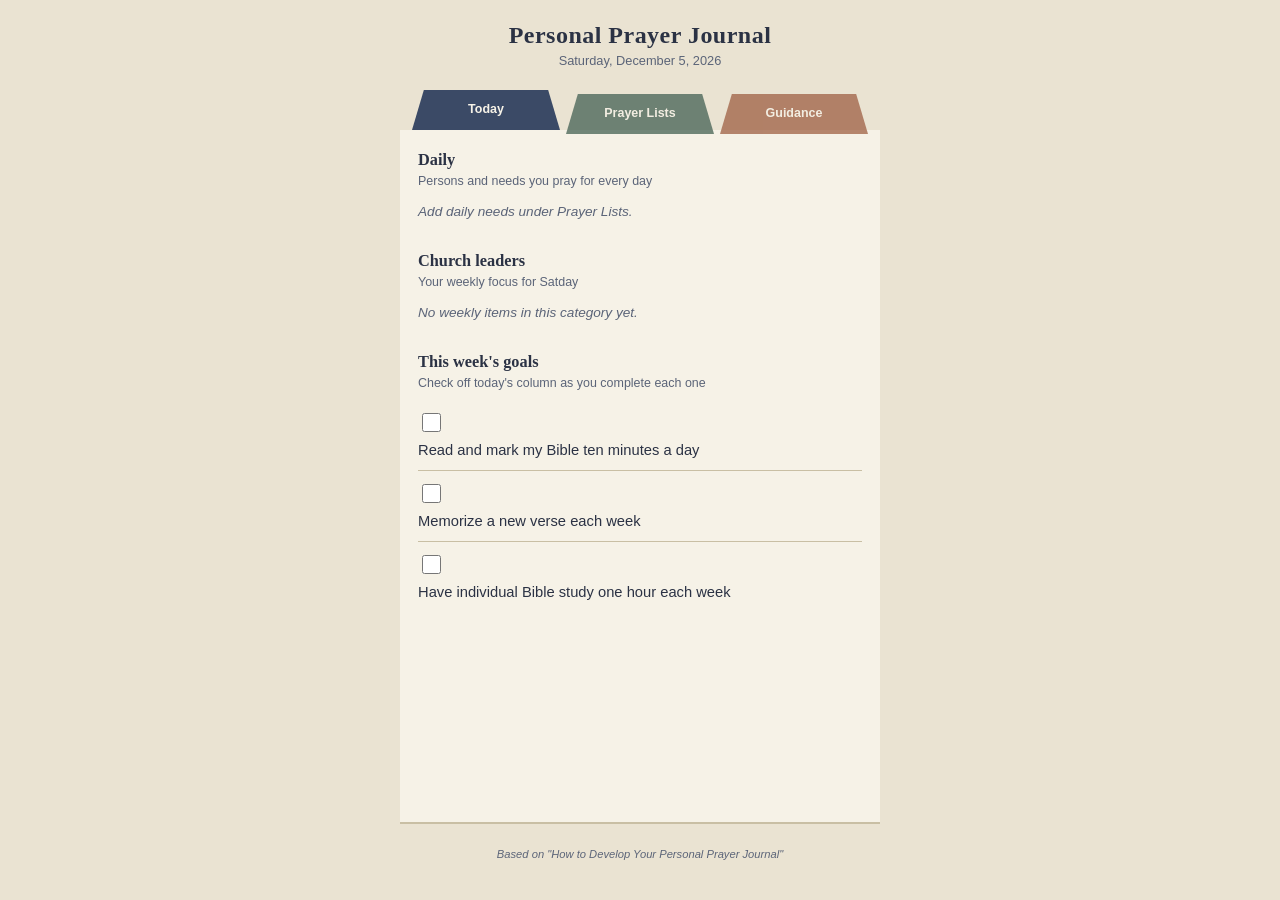
==== index.html @ 0fcb531c "Add files via upload" ====
<!DOCTYPE html>
<html lang="en">
<head>
<meta charset="UTF-8">
<meta name="viewport" content="width=device-width, initial-scale=1.0">
<meta name="apple-mobile-web-app-capable" content="yes">
<meta name="mobile-web-app-capable" content="yes">
<meta name="apple-mobile-web-app-status-bar-style" content="black-translucent">
<meta name="apple-mobile-web-app-title" content="Prayer Journal">
<meta name="theme-color" content="#3B4A66">
<title>Personal Prayer Journal</title>
<style>
  :root{
    --paper: #EAE3D2;
    --paper-light: #F6F2E7;
    --ink: #2B3244;
    --ink-soft: #5B6478;
    --rule: #C9BFA4;
    --tab-resources: #9C5A3D;
    --tab-lists: #3E5C4E;
    --tab-guidance: #3B4A66;
    --gold: #A9843E;
    --danger: #8B3A3A;
  }
  * { box-sizing: border-box; }
  html,body{
    margin:0; padding:0;
    background: var(--paper);
    color: var(--ink);
    font-family: "Avenir Next","Segoe UI","Helvetica Neue",Arial,sans-serif;
    -webkit-font-smoothing: antialiased;
  }
  .serif{
    font-family: "Iowan Old Style","Palatino Linotype",Palatino,Georgia,serif;
  }
  #app{
    max-width: 480px;
    margin: 0 auto;
    min-height: 100vh;
    display:flex;
    flex-direction:column;
    padding-bottom: 40px;
  }
  header{
    padding: 22px 20px 8px;
    text-align:center;
  }
  header h1{
    font-size: 1.5rem;
    margin:0;
    letter-spacing: 0.02em;
    color: var(--ink);
  }
  header .date{
    margin-top:4px;
    font-size: 0.8rem;
    color: var(--ink-soft);
  }
  nav.tabs{
    display:flex;
    padding: 14px 12px 0;
    gap: 6px;
  }
  nav.tabs button{
    flex:1;
    border:none;
    cursor:pointer;
    padding: 12px 4px 14px;
    font-size: 0.78rem;
    font-family: inherit;
    font-weight:600;
    color: #F6F2E7;
    clip-path: polygon(8% 0, 92% 0, 100% 100%, 0% 100%);
    opacity: 0.72;
    transform: translateY(4px);
    transition: transform 0.15s ease, opacity 0.15s ease;
  }
  nav.tabs button.active{
    opacity:1;
    transform: translateY(0);
  }
  nav.tabs button[data-tab="today"]{ background: var(--tab-guidance); }
  nav.tabs button[data-tab="lists"]{ background: var(--tab-lists); }
  nav.tabs button[data-tab="guidance"]{ background: var(--tab-resources); }

  main{
    background: var(--paper-light);
    flex:1;
    padding: 20px 18px 30px;
    box-shadow: 0 -2px 0 var(--rule) inset;
  }
  .panel{ display:none; }
  .panel.active{ display:block; }

  .purpose-banner{
    border-left: 3px solid var(--gold);
    padding: 10px 14px;
    margin-bottom: 18px;
    font-family: "Iowan Old Style","Palatino Linotype",Palatino,Georgia,serif;
    font-style: italic;
    color: var(--ink-soft);
    font-size: 0.92rem;
    background: rgba(169,132,62,0.08);
  }
  section.block{ margin-bottom: 26px; }
  section.block h2{
    font-size: 1.02rem;
    margin: 0 0 4px;
    color: var(--ink);
  }
  section.block .sub{
    font-size: 0.78rem;
    color: var(--ink-soft);
    margin-bottom: 10px;
  }

  .item-row{
    display:flex;
    flex-direction:column;
    gap: 6px;
    padding: 10px 0;
    border-bottom: 1px solid var(--rule);
  }
  .item-row:last-child{ border-bottom:none; }
  .item-main{
    display:flex;
    align-items:center;
    gap:10px;
  }
  .item-actions{
    display:flex;
    justify-content:flex-end;
    align-items:center;
    gap:16px;
  }
  .item-row input[type="checkbox"]{
    width: 19px; height:19px;
    accent-color: var(--tab-guidance);
    flex-shrink:0;
  }
  .item-row .name{
    flex:1;
    font-size: 0.92rem;
    line-height:1.3;
  }
  .item-row .name.done{
    color: var(--ink-soft);
  }
  .item-row .name .person{
    display:block;
    font-weight: 600;
  }
  .item-row .name .need{
    display:block;
    font-weight: 400;
    font-size: 0.83rem;
    color: var(--ink-soft);
    margin-top: 1px;
  }
  .item-row .name.done .person,
  .item-row .name.done .need{
    color: var(--ink-soft);
  }
  .item-row .tag{
    font-size: 0.68rem;
    color: var(--ink-soft);
    background: var(--paper);
    padding: 2px 7px;
    border-radius: 10px;
    white-space:nowrap;
  }
  .item-row .del{
    border:none; background:none; cursor:pointer;
    color: var(--danger);
    font-size: 0.78rem;
    padding: 2px 4px;
    flex-shrink:0;
  }
  .item-row .answer-btn{
    border:none; background:none; cursor:pointer;
    color: var(--gold);
    font-size: 0.75rem;
    text-decoration: underline;
    padding: 2px 0;
  }
  .answered-row{
    padding: 10px 0;
    border-bottom: 1px solid var(--rule);
  }
  .answered-row:last-child{ border-bottom:none; }
  .answered-row .person{ font-weight:600; font-size:0.92rem; }
  .answered-row .need{ font-size:0.83rem; color: var(--ink-soft); margin-top:1px; }
  .answered-row .meta{
    display:flex;
    justify-content:space-between;
    align-items:center;
    margin-top:6px;
    font-size: 0.72rem;
    color: var(--ink-soft);
  }
  .answered-row .meta .tag{
    font-size: 0.68rem;
    background: var(--paper);
    padding: 2px 7px;
    border-radius: 10px;
  }
  .answered-row .actions{
    display:flex;
    gap:14px;
    margin-top:6px;
  }
  .answered-row .restore-btn{
    border:none; background:none; cursor:pointer;
    color: var(--tab-lists);
    font-size: 0.75rem;
    text-decoration: underline;
  }
  .answered-row textarea.note{
    margin-top:6px;
    min-height: 44px;
    font-size: 0.85rem;
    font-style: normal;
  }
  .empty{
    font-size: 0.85rem;
    color: var(--ink-soft);
    font-style: italic;
    padding: 6px 0;
  }

  .addbar{
    display:flex;
    gap:8px;
    margin-top: 10px;
    flex-wrap: wrap;
  }
  .addbar input[type="text"], .addbar select, textarea{
    font-family: inherit;
    font-size: 0.88rem;
    padding: 9px 10px;
    border: 1px solid var(--rule);
    border-radius: 6px;
    background: #fff;
    color: var(--ink);
  }
  .addbar input[type="text"]{ flex: 2 1 140px; }
  .addbar select{ flex: 1 1 100px; }
  .addbar button, .addgoal button{
    border:none;
    background: var(--tab-guidance);
    color:#fff;
    padding: 9px 14px;
    border-radius: 6px;
    font-size: 0.85rem;
    cursor:pointer;
    flex: 0 0 auto;
  }
  textarea{
    width:100%;
    min-height: 70px;
    resize: vertical;
    font-family: "Iowan Old Style","Palatino Linotype",Palatino,Georgia,serif;
    font-style: italic;
    font-size: 0.92rem;
  }

  .goal-row{
    padding: 10px 0;
    border-bottom: 1px solid var(--rule);
  }
  .goal-row:last-child{ border-bottom:none; }
  .goal-top{
    display:flex;
    align-items:flex-start;
    gap:8px;
  }
  .goal-top .name{ flex:1; font-size:0.9rem; }
  .week-grid{
    display:flex;
    gap:6px;
    margin-top:8px;
  }
  .week-grid label{
    display:flex;
    flex-direction:column;
    align-items:center;
    font-size: 0.62rem;
    color: var(--ink-soft);
    gap:3px;
  }
  .week-grid input[type="checkbox"]{
    width:18px; height:18px;
    accent-color: var(--tab-resources);
  }

  .addgoal{
    display:flex;
    gap:8px;
    margin-top:10px;
  }
  .addgoal input{ flex:1; }

  .category-tags{
    display:flex;
    flex-wrap:wrap;
    gap:6px;
    margin-top:8px;
  }
  .category-tags span{
    font-size: 0.72rem;
    background: var(--paper);
    padding: 4px 9px;
    border-radius: 12px;
    color: var(--ink-soft);
  }
  .footnote{
    text-align:center;
    font-size: 0.7rem;
    color: var(--ink-soft);
    margin-top: 24px;
    font-style: italic;
  }
  .verse-status{
    font-size: 0.78rem;
    color: var(--ink-soft);
    margin-top: 8px;
    min-height: 1em;
  }
  .verse-status.error{ color: var(--danger); }
  .verse-display{
    border-left: 3px solid var(--gold);
    background: rgba(169,132,62,0.08);
    padding: 12px 14px;
    margin-top: 10px;
  }
  .verse-text{
    font-family: "Iowan Old Style","Palatino Linotype",Palatino,Georgia,serif;
    font-style: italic;
    font-size: 1rem;
    line-height: 1.55;
    color: var(--ink);
    white-space: pre-wrap;
  }
  .verse-ref{
    font-size: 0.8rem;
    color: var(--ink-soft);
    margin-top: 8px;
    text-align: right;
  }
  .verse-display .answer-btn{ margin-top: 8px; }
  details.manual-verse{
    margin-top: 14px;
    font-size: 0.85rem;
  }
  details.manual-verse summary{
    cursor: pointer;
    color: var(--tab-guidance);
  }
  details.manual-verse textarea{
    width:100%;
    margin-top: 8px;
  }
</style>
</head>
<body>
<div id="app">
  <header>
    <h1 class="serif">Personal Prayer Journal</h1>
    <div class="date" id="todayLabel"></div>
  </header>

  <nav class="tabs">
    <button data-tab="today" class="active">Today</button>
    <button data-tab="lists">Prayer Lists</button>
    <button data-tab="guidance">Guidance</button>
  </nav>

  <main>
    <!-- TODAY -->
    <div class="panel active" id="panel-today">
      <div id="purposeBanner" style="display:none" class="purpose-banner"></div>

      <section class="block">
        <h2 class="serif">Daily</h2>
        <div class="sub">Persons and needs you pray for every day</div>
        <div id="dailyList"></div>
      </section>

      <section class="block">
        <h2 class="serif" id="weeklyHeading">Today's category</h2>
        <div class="sub" id="weeklySub"></div>
        <div id="weeklyList"></div>
      </section>

      <section class="block">
        <h2 class="serif">This week's goals</h2>
        <div class="sub">Check off today's column as you complete each one</div>
        <div id="todayGoalsList"></div>
      </section>
    </div>

    <!-- LISTS -->
    <div class="panel" id="panel-lists">
      <section class="block">
        <h2 class="serif">Search</h2>
        <input type="text" id="searchItems" placeholder="Search by person, need, or category" style="width:100%;">
      </section>

      <section class="block">
        <h2 class="serif">Add to your prayer list</h2>
        <div class="addbar">
          <input type="text" id="newItemPerson" placeholder="Person">
          <input type="text" id="newItemNeed" placeholder="Need or request">
        </div>
        <div class="addbar" style="margin-top:8px;">
          <select id="newItemCategory"></select>
          <select id="newItemFrequency">
            <option value="daily">Daily</option>
            <option value="weekly" selected>Weekly</option>
            <option value="monthly">Monthly</option>
            <option value="annual">Annual</option>
          </select>
          <button id="addItemBtn">Add</button>
        </div>
        <div class="addbar" style="margin-top:14px;">
          <input type="text" id="newCategoryName" placeholder="Add a new category">
          <button id="addCategoryBtn">Add category</button>
        </div>
        <div class="category-tags" id="categoryTags"></div>
      </section>

      <section class="block">
        <h2 class="serif">Daily prayer list</h2>
        <div id="list-daily"></div>
      </section>
      <section class="block">
        <h2 class="serif">Weekly prayer list</h2>
        <div class="sub">Categories rotate through the week — see the Today tab</div>
        <div id="list-weekly"></div>
      </section>
      <section class="block">
        <h2 class="serif">Monthly prayer list</h2>
        <div id="list-monthly"></div>
      </section>
      <section class="block">
        <h2 class="serif">Annual prayer list</h2>
        <div id="list-annual"></div>
      </section>

      <section class="block">
        <h2 class="serif">Answered prayers</h2>
        <div class="sub">Prayers you've marked as answered, most recent first</div>
        <div id="answeredList"></div>
      </section>
    </div>

    <!-- GUIDANCE -->
    <div class="panel" id="panel-guidance">
      <section class="block">
        <h2 class="serif">Weekly memory verse</h2>
        <div class="sub">Look it up from the ESV, or paste it in yourself</div>
        <div class="addbar">
          <input type="text" id="verseBook" placeholder="Book (e.g. John)" style="flex:2 1 100px;">
          <input type="text" id="verseChapter" placeholder="Ch." style="flex:0 0 60px;">
          <input type="text" id="verseVerse" placeholder="Verse(s)" style="flex:0 0 80px;">
        </div>
        <div class="addbar" style="margin-top:8px;">
          <button id="lookupVerseBtn">Look up ESV text</button>
        </div>
        <div class="verse-status" id="verseStatus"></div>
        <div class="verse-display" id="verseDisplay" style="display:none;">
          <div class="verse-text" id="verseText"></div>
          <div class="verse-ref" id="verseRef"></div>
          <button class="answer-btn" id="clearVerseBtn">Clear and start a new verse</button>
        </div>
        <details class="manual-verse">
          <summary>Paste the text manually instead</summary>
          <div class="addbar" style="margin-top:8px;">
            <input type="text" id="manualVerseRef" placeholder="Reference (e.g. Philippians 4:6-7)" style="flex:1 1 100%;">
          </div>
          <textarea id="manualVerseText" placeholder="Paste the verse text here"></textarea>
          <div class="addbar" style="margin-top:8px;">
            <button id="saveManualVerseBtn">Save verse</button>
          </div>
        </details>
      </section>

      <section class="block">
        <h2 class="serif">Life purpose</h2>
        <textarea id="purposeInput" placeholder="Write a short statement of your life purpose..."></textarea>
      </section>

      <section class="block">
        <h2 class="serif">Life goals</h2>
        <div id="lifeGoalsList"></div>
        <div class="addgoal">
          <input type="text" id="newLifeGoal" placeholder="Add a life goal">
          <button id="addLifeGoalBtn">Add</button>
        </div>
      </section>

      <section class="block">
        <h2 class="serif">Monthly goals</h2>
        <div class="sub">Set these during your extended monthly prayer time</div>
        <div id="monthlyGoalsList"></div>
        <div class="addgoal">
          <input type="text" id="newMonthlyGoal" placeholder="Add a monthly goal">
          <button id="addMonthlyGoalBtn">Add</button>
        </div>
      </section>

      <section class="block">
        <h2 class="serif">Weekly goals</h2>
        <div class="sub">Set these during weekly planning; track daily on the chart</div>
        <div id="weeklyGoalsList"></div>
        <div class="addgoal">
          <input type="text" id="newWeeklyGoal" placeholder="Add a weekly goal">
          <button id="addWeeklyGoalBtn">Add</button>
        </div>
      </section>
    </div>
  </main>
  <div class="footnote">Based on "How to Develop Your Personal Prayer Journal"</div>
</div>

<script>
const DAY_NAMES = ["Sun","Mon","Tue","Wed","Thu","Fri","Sat"];
const STORAGE_KEY = "journal";
let data = null;
let searchTerm = "";

function todayStr(d = new Date()){
  return d.getFullYear()+"-"+String(d.getMonth()+1).padStart(2,"0")+"-"+String(d.getDate()).padStart(2,"0");
}
function currentMonthStr(d = new Date()){
  return d.getFullYear()+"-"+String(d.getMonth()+1).padStart(2,"0");
}
function weekStartStr(d = new Date()){
  const day = d.getDay();
  const sun = new Date(d);
  sun.setDate(d.getDate()-day);
  return todayStr(sun);
}
function uid(){ return Math.random().toString(36).slice(2,10); }

function defaultData(){
  return {
    categories: ["Family members","Relatives","Close friends","Business associates",
      "Persons in authority","Missionaries","Church leaders","Disciples","Countries"],
    items: [],
    purpose: "",
    lifeGoals: [],
    monthlyGoals: [],
    weeklyGoals: [
      {id: uid(), text: "Read and mark my Bible ten minutes a day", checks: [false,false,false,false,false,false,false]},
      {id: uid(), text: "Memorize a new verse each week", checks: [false,false,false,false,false,false,false]},
      {id: uid(), text: "Have individual Bible study one hour each week", checks: [false,false,false,false,false,false,false]}
    ],
    weekStart: weekStartStr(),
    memoryVerse: null
  };
}

async function loadData(){
  try{
    const raw = localStorage.getItem(STORAGE_KEY);
    data = raw ? JSON.parse(raw) : defaultData();
  }catch(e){
    data = defaultData();
  }
  // migrate older entries that only had a single "name" field
  (data.items||[]).forEach(item=>{
    if(item.person === undefined){
      item.person = item.name || "";
      item.need = "";
      delete item.name;
    }
    if(item.answered === undefined) item.answered = false;
    if(item.answeredDate === undefined) item.answeredDate = null;
    if(item.answerNote === undefined) item.answerNote = "";
  });
  if(data.memoryVerse === undefined) data.memoryVerse = null;
  // weekly reset
  const ws = weekStartStr();
  if(data.weekStart !== ws){
    data.weekStart = ws;
    (data.weeklyGoals||[]).forEach(g => g.checks = [false,false,false,false,false,false,false]);
    await saveData();
  }
}

async function saveData(){
  try{
    localStorage.setItem(STORAGE_KEY, JSON.stringify(data));
  }catch(e){
    console.error("Storage error", e);
  }
}

function el(tag, opts={}, children=[]){
  const e = document.createElement(tag);
  if(opts.class) e.className = opts.class;
  if(opts.text) e.textContent = opts.text;
  if(opts.html) e.innerHTML = opts.html;
  if(opts.attrs) Object.entries(opts.attrs).forEach(([k,v])=>e.setAttribute(k,v));
  children.forEach(c=>e.appendChild(c));
  return e;
}

function renderCategorySelect(){
  const sel = document.getElementById("newItemCategory");
  sel.innerHTML = "";
  data.categories.forEach(cat=>{
    const o = document.createElement("option");
    o.value = cat; o.textContent = cat;
    sel.appendChild(o);
  });
}

function renderCategoryTags(){
  const wrap = document.getElementById("categoryTags");
  wrap.innerHTML = "";
  data.categories.forEach(cat=>{
    wrap.appendChild(el("span",{text:cat}));
  });
}

function matchesSearch(item){
  if(!searchTerm) return true;
  const hay = (item.person+" "+item.need+" "+item.category).toLowerCase();
  return hay.includes(searchTerm);
}

function itemRow(item){
  const today = todayStr();
  let prayedNow;
  if(item.frequency === "daily") prayedNow = item.lastPrayed === today;
  else if(item.frequency === "monthly") prayedNow = item.lastPrayed && item.lastPrayed.slice(0,7) === currentMonthStr();
  else if(item.frequency === "annual") prayedNow = item.lastPrayed && item.lastPrayed.slice(0,4) === String(new Date().getFullYear());
  else prayedNow = item.lastPrayed === today; // weekly: mark per day it's prayed

  const row = el("div",{class:"item-row"});
  const mainLine = el("div",{class:"item-main"});
  const cb = el("input",{attrs:{type:"checkbox"}});
  cb.checked = !!prayedNow;
  cb.addEventListener("change", async ()=>{
    item.lastPrayed = cb.checked ? today : null;
    await saveData();
    renderAll();
  });
  const name = el("span",{class:"name"+(prayedNow?" done":"")});
  name.appendChild(el("span",{class:"person", text:item.person}));
  if(item.need && item.need.trim()){
    name.appendChild(el("span",{class:"need", text:item.need}));
  }
  const tag = el("span",{class:"tag", text:item.category});
  mainLine.appendChild(cb); mainLine.appendChild(name); mainLine.appendChild(tag);

  const actions = el("div",{class:"item-actions"});
  const answerBtn = el("button",{class:"answer-btn", text:"Mark answered"});
  answerBtn.addEventListener("click", async ()=>{
    item.answered = true;
    item.answeredDate = todayStr();
    await saveData();
    renderAll();
  });
  const del = el("button",{class:"del", text:"Delete"});
  del.addEventListener("click", async ()=>{
    data.items = data.items.filter(i=>i.id!==item.id);
    await saveData();
    renderAll();
  });
  actions.appendChild(answerBtn); actions.appendChild(del);

  row.appendChild(mainLine); row.appendChild(actions);
  return row;
}

function answeredRow(item){
  const wrap = el("div",{class:"answered-row"});
  wrap.appendChild(el("div",{class:"person", text:item.person}));
  if(item.need && item.need.trim()) wrap.appendChild(el("div",{class:"need", text:item.need}));

  const meta = el("div",{class:"meta"});
  const dateLabel = item.answeredDate
    ? new Date(item.answeredDate+"T00:00:00").toLocaleDateString(undefined,{month:"short", day:"numeric", year:"numeric"})
    : "";
  meta.appendChild(el("span",{text:"Answered "+dateLabel}));
  meta.appendChild(el("span",{class:"tag", text:item.category}));
  wrap.appendChild(meta);

  const note = el("textarea",{class:"note", attrs:{placeholder:"How did God answer this? (optional)"}});
  note.value = item.answerNote || "";
  let noteTimer;
  note.addEventListener("input", ()=>{
    item.answerNote = note.value;
    clearTimeout(noteTimer);
    noteTimer = setTimeout(saveData, 500);
  });
  wrap.appendChild(note);

  const actions = el("div",{class:"actions"});
  const restore = el("button",{class:"restore-btn", text:"Move back to active"});
  restore.addEventListener("click", async ()=>{
    item.answered = false;
    item.answeredDate = null;
    await saveData();
    renderAll();
  });
  const del = el("button",{class:"del", text:"Delete"});
  del.addEventListener("click", async ()=>{
    data.items = data.items.filter(i=>i.id!==item.id);
    await saveData();
    renderAll();
  });
  actions.appendChild(restore); actions.appendChild(del);
  wrap.appendChild(actions);

  return wrap;
}

function renderListsByFrequency(){
  ["daily","weekly","monthly","annual"].forEach(freq=>{
    const container = document.getElementById("list-"+freq);
    container.innerHTML = "";
    const items = data.items.filter(i=>i.frequency===freq && !i.answered && matchesSearch(i));
    if(items.length===0){
      container.appendChild(el("div",{class:"empty", text: searchTerm ? "No matches." : "Nothing here yet."}));
      return;
    }
    items.forEach(item=>container.appendChild(itemRow(item)));
  });
}

function renderAnsweredList(){
  const container = document.getElementById("answeredList");
  if(!container) return;
  container.innerHTML = "";
  const items = data.items
    .filter(i=>i.answered && matchesSearch(i))
    .sort((a,b)=> (b.answeredDate||"").localeCompare(a.answeredDate||""));
  if(items.length===0){
    container.appendChild(el("div",{class:"empty", text: searchTerm ? "No matches." : "No answered prayers recorded yet."}));
    return;
  }
  items.forEach(item=>container.appendChild(answeredRow(item)));
}

function renderToday(){
  const now = new Date();
  document.getElementById("todayLabel").textContent =
    now.toLocaleDateString(undefined,{weekday:"long", year:"numeric", month:"long", day:"numeric"});

  // purpose banner
  const banner = document.getElementById("purposeBanner");
  if(data.purpose && data.purpose.trim()){
    banner.style.display = "block";
    banner.textContent = "\u201C" + data.purpose.trim() + "\u201D";
  } else {
    banner.style.display = "none";
  }

  // daily
  const dailyWrap = document.getElementById("dailyList");
  dailyWrap.innerHTML = "";
  const dailyItems = data.items.filter(i=>i.frequency==="daily" && !i.answered);
  if(dailyItems.length===0){
    dailyWrap.appendChild(el("div",{class:"empty", text:"Add daily needs under Prayer Lists."}));
  } else {
    dailyItems.forEach(i=>dailyWrap.appendChild(itemRow(i)));
  }

  // weekly - today's category
  const dayIdx = now.getDay();
  const cats = data.categories;
  const todayCategory = cats.length ? cats[dayIdx % cats.length] : null;
  document.getElementById("weeklyHeading").textContent = todayCategory ? todayCategory : "Today's category";
  document.getElementById("weeklySub").textContent = todayCategory
    ? "Your weekly focus for " + DAY_NAMES[dayIdx] + "day"
    : "Add categories under Prayer Lists to rotate through the week.";
  const weeklyWrap = document.getElementById("weeklyList");
  weeklyWrap.innerHTML = "";
  const weeklyItems = data.items.filter(i=>i.frequency==="weekly" && i.category===todayCategory && !i.answered);
  if(weeklyItems.length===0){
    weeklyWrap.appendChild(el("div",{class:"empty", text:"No weekly items in this category yet."}));
  } else {
    weeklyItems.forEach(i=>weeklyWrap.appendChild(itemRow(i)));
  }

  // today's goal checks
  const goalsWrap = document.getElementById("todayGoalsList");
  goalsWrap.innerHTML = "";
  if(data.weeklyGoals.length===0){
    goalsWrap.appendChild(el("div",{class:"empty", text:"Add weekly goals under Guidance."}));
  } else {
    data.weeklyGoals.forEach(g=>{
      const row = el("div",{class:"item-row"});
      const cb = el("input",{attrs:{type:"checkbox"}});
      cb.checked = !!g.checks[dayIdx];
      cb.addEventListener("change", async ()=>{
        g.checks[dayIdx] = cb.checked;
        await saveData();
        renderAll();
      });
      const name = el("span",{class:"name"+(g.checks[dayIdx]?" done":""), text:g.text});
      row.appendChild(cb); row.appendChild(name);
      goalsWrap.appendChild(row);
    });
  }
}

function simpleGoalRow(goal, arrKey){
  const row = el("div",{class:"item-row"});
  const cb = el("input",{attrs:{type:"checkbox"}});
  cb.checked = !!goal.done;
  cb.addEventListener("change", async ()=>{
    goal.done = cb.checked;
    await saveData();
    renderGuidance();
  });
  const name = el("span",{class:"name"+(goal.done?" done":""), text:goal.text});
  const del = el("button",{class:"del", text:"×"});
  del.addEventListener("click", async ()=>{
    data[arrKey] = data[arrKey].filter(g=>g.id!==goal.id);
    await saveData();
    renderGuidance();
  });
  row.appendChild(cb); row.appendChild(name); row.appendChild(del);
  return row;
}

function weeklyGoalRow(goal){
  const wrap = el("div",{class:"goal-row"});
  const top = el("div",{class:"goal-top"});
  const name = el("span",{class:"name", text:goal.text});
  const del = el("button",{class:"del", text:"×"});
  del.addEventListener("click", async ()=>{
    data.weeklyGoals = data.weeklyGoals.filter(g=>g.id!==goal.id);
    await saveData();
    renderGuidance();
    renderToday();
  });
  top.appendChild(name); top.appendChild(del);
  wrap.appendChild(top);
  const grid = el("div",{class:"week-grid"});
  DAY_NAMES.forEach((dn, idx)=>{
    const label = el("label");
    const cb = el("input",{attrs:{type:"checkbox"}});
    cb.checked = !!goal.checks[idx];
    cb.addEventListener("change", async ()=>{
      goal.checks[idx] = cb.checked;
      await saveData();
      renderToday();
    });
    label.appendChild(document.createTextNode(dn[0]));
    label.appendChild(cb);
    grid.appendChild(label);
  });
  wrap.appendChild(grid);
  return wrap;
}

function setVerseStatus(msg, isError){
  const el2 = document.getElementById("verseStatus");
  el2.textContent = msg || "";
  el2.classList.toggle("error", !!isError);
}

function renderMemoryVerse(){
  const display = document.getElementById("verseDisplay");
  if(data.memoryVerse && data.memoryVerse.text){
    display.style.display = "block";
    document.getElementById("verseText").textContent = data.memoryVerse.text;
    document.getElementById("verseRef").textContent =
      data.memoryVerse.reference + (data.memoryVerse.savedDate ? " — ESV, saved " +
      new Date(data.memoryVerse.savedDate+"T00:00:00").toLocaleDateString(undefined,{month:"short", day:"numeric"}) : "");
  } else {
    display.style.display = "none";
  }
}

async function lookupVerse(){
  const book = document.getElementById("verseBook").value.trim();
  const chapter = document.getElementById("verseChapter").value.trim();
  const verse = document.getElementById("verseVerse").value.trim();
  if(!book || !chapter || !verse){
    setVerseStatus("Enter a book, chapter, and verse.", true);
    return;
  }
  const reference = book + " " + chapter + ":" + verse;
  setVerseStatus("Looking up " + reference + "...");
  try{
    const resp = await fetch("/api/esv?q=" + encodeURIComponent(reference));
    const json = await resp.json().catch(()=>({}));
    if(!resp.ok || json.error){
      throw new Error(json.error || "Lookup failed");
    }
    const text = (json.passages && json.passages[0]) ? json.passages[0].trim() : "";
    if(!text){ throw new Error("No text returned for that reference."); }
    data.memoryVerse = { reference: json.canonical || reference, text, savedDate: todayStr() };
    await saveData();
    renderMemoryVerse();
    setVerseStatus("Saved as this week's memory verse.");
  }catch(e){
    setVerseStatus("Couldn't fetch that automatically — you can paste the text below instead.", true);
  }
}

async function saveManualVerse(){
  const ref = document.getElementById("manualVerseRef").value.trim();
  const text = document.getElementById("manualVerseText").value.trim();
  if(!ref || !text){
    setVerseStatus("Add a reference and the verse text to save it manually.", true);
    return;
  }
  data.memoryVerse = { reference: ref, text, savedDate: todayStr() };
  await saveData();
  document.getElementById("manualVerseRef").value = "";
  document.getElementById("manualVerseText").value = "";
  renderMemoryVerse();
  setVerseStatus("Saved as this week's memory verse.");
}

function renderGuidance(){
  renderMemoryVerse();
  document.getElementById("purposeInput").value = data.purpose || "";

  const lifeWrap = document.getElementById("lifeGoalsList");
  lifeWrap.innerHTML = "";
  if(data.lifeGoals.length===0) lifeWrap.appendChild(el("div",{class:"empty", text:"No life goals added yet."}));
  else data.lifeGoals.forEach(g=>lifeWrap.appendChild(simpleGoalRow(g,"lifeGoals")));

  const monthWrap = document.getElementById("monthlyGoalsList");
  monthWrap.innerHTML = "";
  if(data.monthlyGoals.length===0) monthWrap.appendChild(el("div",{class:"empty", text:"No monthly goals added yet."}));
  else data.monthlyGoals.forEach(g=>monthWrap.appendChild(simpleGoalRow(g,"monthlyGoals")));

  const weekWrap = document.getElementById("weeklyGoalsList");
  weekWrap.innerHTML = "";
  if(data.weeklyGoals.length===0) weekWrap.appendChild(el("div",{class:"empty", text:"No weekly goals added yet."}));
  else data.weeklyGoals.forEach(g=>weekWrap.appendChild(weeklyGoalRow(g)));
}

function renderAll(){
  renderCategorySelect();
  renderCategoryTags();
  renderListsByFrequency();
  renderAnsweredList();
  renderToday();
  renderGuidance();
}

function setupTabs(){
  document.querySelectorAll("nav.tabs button").forEach(btn=>{
    btn.addEventListener("click", ()=>{
      document.querySelectorAll("nav.tabs button").forEach(b=>b.classList.remove("active"));
      document.querySelectorAll(".panel").forEach(p=>p.classList.remove("active"));
      btn.classList.add("active");
      document.getElementById("panel-"+btn.dataset.tab).classList.add("active");
    });
  });
}

function setupForms(){
  document.getElementById("lookupVerseBtn").addEventListener("click", lookupVerse);

  document.getElementById("clearVerseBtn").addEventListener("click", async ()=>{
    data.memoryVerse = null;
    await saveData();
    renderMemoryVerse();
    setVerseStatus("");
    document.getElementById("verseBook").value = "";
    document.getElementById("verseChapter").value = "";
    document.getElementById("verseVerse").value = "";
  });

  document.getElementById("saveManualVerseBtn").addEventListener("click", saveManualVerse);

  document.getElementById("searchItems").addEventListener("input", (e)=>{
    searchTerm = e.target.value.trim().toLowerCase();
    renderListsByFrequency();
    renderAnsweredList();
  });

  document.getElementById("addItemBtn").addEventListener("click", async ()=>{
    const personInput = document.getElementById("newItemPerson");
    const needInput = document.getElementById("newItemNeed");
    const person = personInput.value.trim();
    const need = needInput.value.trim();
    if(!person) return;
    const category = document.getElementById("newItemCategory").value;
    const frequency = document.getElementById("newItemFrequency").value;
    data.items.push({id: uid(), person, need, category, frequency, lastPrayed: null});
    personInput.value = "";
    needInput.value = "";
    await saveData();
    renderAll();
  });

  document.getElementById("addCategoryBtn").addEventListener("click", async ()=>{
    const input = document.getElementById("newCategoryName");
    const val = input.value.trim();
    if(!val || data.categories.includes(val)) return;
    data.categories.push(val);
    input.value = "";
    await saveData();
    renderAll();
  });

  let purposeTimer;
  document.getElementById("purposeInput").addEventListener("input", (e)=>{
    data.purpose = e.target.value;
    clearTimeout(purposeTimer);
    purposeTimer = setTimeout(async ()=>{ await saveData(); renderToday(); }, 500);
  });

  document.getElementById("addLifeGoalBtn").addEventListener("click", async ()=>{
    const input = document.getElementById("newLifeGoal");
    const val = input.value.trim();
    if(!val) return;
    data.lifeGoals.push({id:uid(), text:val, done:false});
    input.value = "";
    await saveData();
    renderGuidance();
  });

  document.getElementById("addMonthlyGoalBtn").addEventListener("click", async ()=>{
    const input = document.getElementById("newMonthlyGoal");
    const val = input.value.trim();
    if(!val) return;
    data.monthlyGoals.push({id:uid(), text:val, done:false});
    input.value = "";
    await saveData();
    renderGuidance();
  });

  document.getElementById("addWeeklyGoalBtn").addEventListener("click", async ()=>{
    const input = document.getElementById("newWeeklyGoal");
    const val = input.value.trim();
    if(!val) return;
    data.weeklyGoals.push({id:uid(), text:val, checks:[false,false,false,false,false,false,false]});
    input.value = "";
    await saveData();
    renderGuidance();
    renderToday();
  });
}

(async function init(){
  await loadData();
  setupTabs();
  setupForms();
  renderAll();
})();
</script>
</body>
</html>
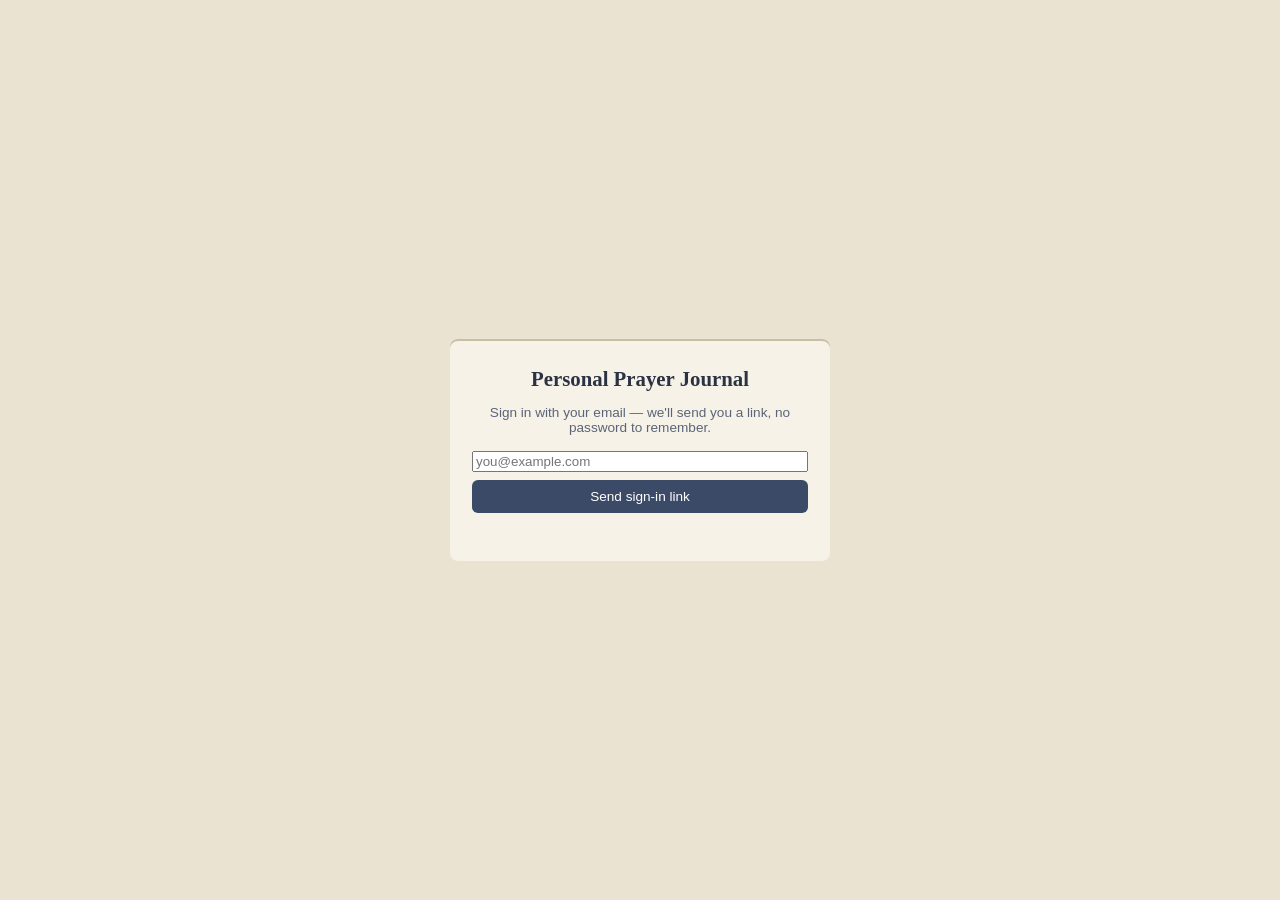
==== commit f5dca02b: "Add files via upload" ====
--- a/index.html
+++ b/index.html
@@ -360,10 +360,66 @@
     width:100%;
     margin-top: 8px;
   }
+  #authScreen{
+    display:flex;
+    align-items:center;
+    justify-content:center;
+    min-height:100vh;
+    padding: 20px;
+  }
+  .auth-card{
+    max-width: 380px;
+    width:100%;
+    background: var(--paper-light);
+    border-radius: 8px;
+    padding: 28px 22px;
+    box-shadow: 0 2px 0 var(--rule) inset;
+  }
+  .auth-card h1{
+    font-size: 1.3rem;
+    margin: 0 0 8px;
+    text-align:center;
+  }
+  .auth-card .sub{
+    font-size: 0.85rem;
+    color: var(--ink-soft);
+    text-align:center;
+    margin-bottom: 16px;
+  }
+  #sendLinkBtn{ width:100%; }
+  .sign-out-btn{
+    border:none; background:none; cursor:pointer;
+    color: var(--ink-soft);
+    font-size: 0.72rem;
+    text-decoration: underline;
+  }
 </style>
 </head>
 <body>
-<div id="app">
+<div id="authScreen">
+  <div class="auth-card">
+    <h1 class="serif">Personal Prayer Journal</h1>
+    <p class="sub">Sign in with your email — we'll send you a link, no password to remember.</p>
+    <div id="authStep1">
+      <div class="addbar">
+        <input type="email" id="authEmail" placeholder="you@example.com" style="flex:1 1 100%;">
+      </div>
+      <div class="addbar" style="margin-top:8px;">
+        <button id="sendLinkBtn">Send sign-in link</button>
+      </div>
+    </div>
+    <div id="authStep2" style="display:none;">
+      <p class="sub">Check your email for a sign-in link. It expires in 15 minutes and works on any device.</p>
+    </div>
+    <div class="verse-status" id="authStatus"></div>
+  </div>
+</div>
+
+<div id="loadingScreen" style="display:none;">
+  <p class="sub" style="text-align:center; padding-top:60px;">Loading your journal...</p>
+</div>
+
+<div id="app" style="display:none;">
   <header>
     <h1 class="serif">Personal Prayer Journal</h1>
     <div class="date" id="todayLabel"></div>
@@ -521,11 +577,13 @@
     </div>
   </main>
   <div class="footnote">Based on "How to Develop Your Personal Prayer Journal"</div>
+  <div style="text-align:center; margin-top:10px;">
+    <button class="sign-out-btn" id="signOutBtn">Sign out</button>
+  </div>
 </div>
 
 <script>
 const DAY_NAMES = ["Sun","Mon","Tue","Wed","Thu","Fri","Sat"];
-const STORAGE_KEY = "journal";
 let data = null;
 let searchTerm = "";
 
@@ -561,10 +619,30 @@
   };
 }
 
+const SESSION_KEY = "sessionToken";
+
+function getSessionToken(){
+  try{ return localStorage.getItem(SESSION_KEY); }catch(e){ return null; }
+}
+function setSessionToken(token){
+  try{ localStorage.setItem(SESSION_KEY, token); }catch(e){}
+}
+function clearSessionToken(){
+  try{ localStorage.removeItem(SESSION_KEY); }catch(e){}
+}
+
 async function loadData(){
+  const token = getSessionToken();
+  const resp = await fetch("/api/journal", {
+    headers: { "Authorization": "Bearer " + token }
+  });
+  if(resp.status === 401){
+    clearSessionToken();
+    return false;
+  }
+  const json = await resp.json().catch(()=>({}));
   try{
-    const raw = localStorage.getItem(STORAGE_KEY);
-    data = raw ? JSON.parse(raw) : defaultData();
+    data = json.data ? JSON.parse(json.data) : defaultData();
   }catch(e){
     data = defaultData();
   }
@@ -587,13 +665,22 @@
     (data.weeklyGoals||[]).forEach(g => g.checks = [false,false,false,false,false,false,false]);
     await saveData();
   }
+  return true;
 }
 
 async function saveData(){
+  const token = getSessionToken();
   try{
-    localStorage.setItem(STORAGE_KEY, JSON.stringify(data));
+    await fetch("/api/journal", {
+      method: "POST",
+      headers: {
+        "Authorization": "Bearer " + token,
+        "Content-Type": "application/json"
+      },
+      body: JSON.stringify({ data: JSON.stringify(data) })
+    });
   }catch(e){
-    console.error("Storage error", e);
+    console.error("Save error", e);
   }
 }
 
@@ -1046,11 +1133,116 @@
   });
 }
 
-(async function init(){
-  await loadData();
+function showAuthScreen(message, isError){
+  document.getElementById("authScreen").style.display = "flex";
+  document.getElementById("loadingScreen").style.display = "none";
+  document.getElementById("app").style.display = "none";
+  const statusEl = document.getElementById("authStatus");
+  statusEl.textContent = message || "";
+  statusEl.classList.toggle("error", !!isError);
+}
+
+function showApp(){
+  document.getElementById("authScreen").style.display = "none";
+  document.getElementById("loadingScreen").style.display = "none";
+  document.getElementById("app").style.display = "block";
+}
+
+function showLoading(){
+  document.getElementById("authScreen").style.display = "none";
+  document.getElementById("loadingScreen").style.display = "block";
+  document.getElementById("app").style.display = "none";
+}
+
+async function startApp(){
+  const ok = await loadData();
+  if(!ok){
+    showAuthScreen("Your session expired. Please sign in again.", true);
+    return;
+  }
   setupTabs();
   setupForms();
   renderAll();
+  showApp();
+}
+
+async function sendMagicLink(){
+  const emailInput = document.getElementById("authEmail");
+  const email = emailInput.value.trim();
+  const statusEl = document.getElementById("authStatus");
+  if(!email || !email.includes("@")){
+    statusEl.textContent = "Enter a valid email address.";
+    statusEl.classList.add("error");
+    return;
+  }
+  statusEl.textContent = "Sending...";
+  statusEl.classList.remove("error");
+  try{
+    const resp = await fetch("/api/auth/request-link", {
+      method: "POST",
+      headers: { "Content-Type": "application/json" },
+      body: JSON.stringify({ email })
+    });
+    const json = await resp.json().catch(()=>({}));
+    if(!resp.ok || json.error){
+      throw new Error(json.error || "Could not send the link.");
+    }
+    document.getElementById("authStep1").style.display = "none";
+    document.getElementById("authStep2").style.display = "block";
+    statusEl.textContent = "";
+  }catch(e){
+    statusEl.textContent = e.message || "Something went wrong. Try again.";
+    statusEl.classList.add("error");
+  }
+}
+
+async function verifyMagicLink(token){
+  showLoading();
+  try{
+    const resp = await fetch("/api/auth/verify", {
+      method: "POST",
+      headers: { "Content-Type": "application/json" },
+      body: JSON.stringify({ token })
+    });
+    const json = await resp.json().catch(()=>({}));
+    if(!resp.ok || json.error){
+      throw new Error(json.error || "That link isn't valid.");
+    }
+    setSessionToken(json.sessionToken);
+    // remove the token from the URL so it can't be reused or bookmarked
+    window.history.replaceState({}, document.title, window.location.pathname);
+    await startApp();
+  }catch(e){
+    showAuthScreen(e.message || "That link isn't valid. Request a new one.", true);
+  }
+}
+
+(async function init(){
+  document.getElementById("sendLinkBtn").addEventListener("click", sendMagicLink);
+  document.getElementById("signOutBtn").addEventListener("click", ()=>{
+    clearSessionToken();
+    document.getElementById("authStep1").style.display = "block";
+    document.getElementById("authStep2").style.display = "none";
+    document.getElementById("authEmail").value = "";
+    showAuthScreen("");
+  });
+
+  const urlParams = new URLSearchParams(window.location.search);
+  const linkToken = urlParams.get("token");
+
+  if(linkToken){
+    await verifyMagicLink(linkToken);
+    return;
+  }
+
+  const existingToken = getSessionToken();
+  if(existingToken){
+    showLoading();
+    await startApp();
+    return;
+  }
+
+  showAuthScreen("");
 })();
 </script>
 </body>
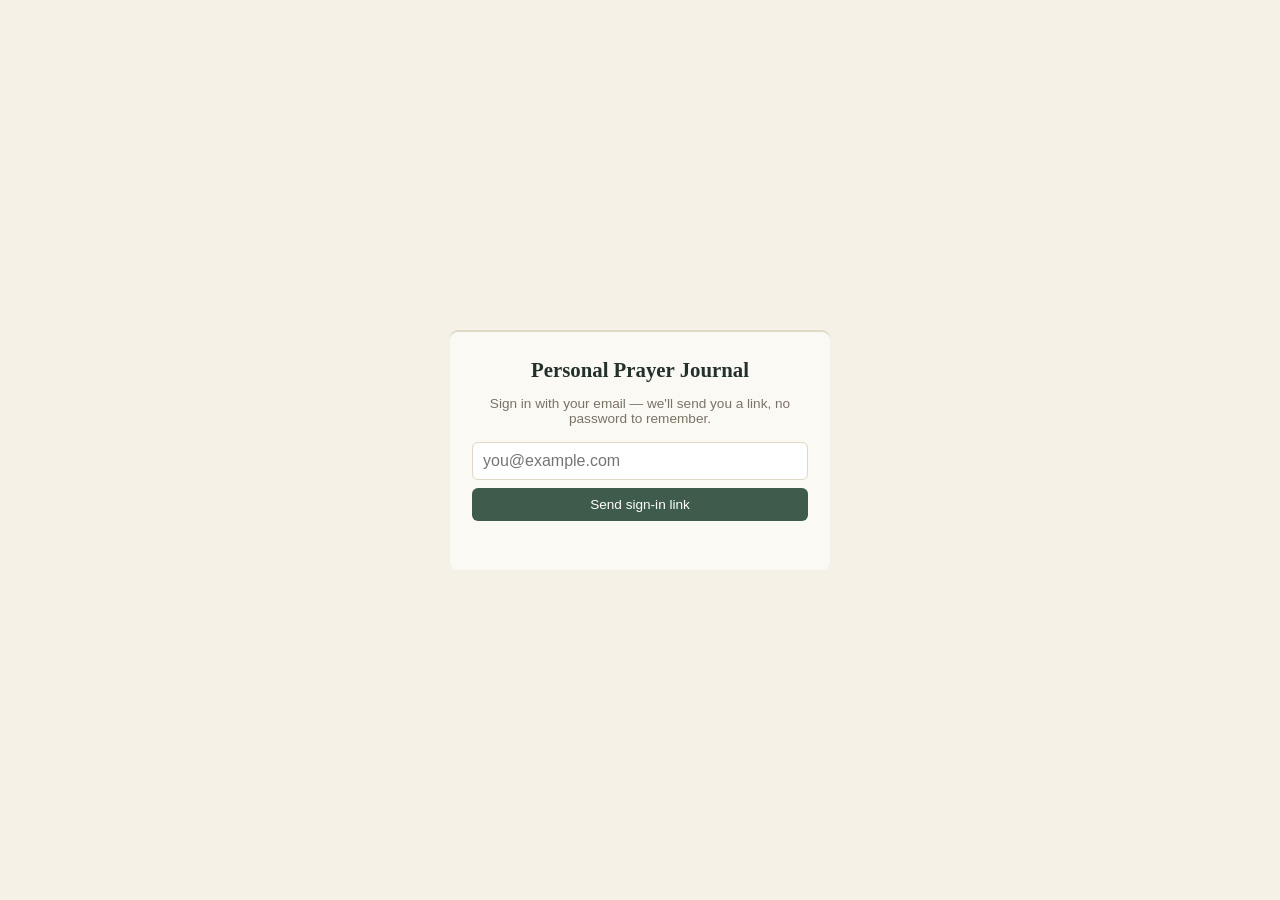
==== commit 10c18ebf: "Add files via upload" ====
--- a/index.html
+++ b/index.html
@@ -7,28 +7,41 @@
 <meta name="mobile-web-app-capable" content="yes">
 <meta name="apple-mobile-web-app-status-bar-style" content="black-translucent">
 <meta name="apple-mobile-web-app-title" content="Prayer Journal">
-<meta name="theme-color" content="#3B4A66">
+<meta name="theme-color" content="#3F5B4C">
 <title>Personal Prayer Journal</title>
+<script src="https://challenges.cloudflare.com/turnstile/v0/api.js" async defer></script>
 <style>
   :root{
-    --paper: #EAE3D2;
-    --paper-light: #F6F2E7;
-    --ink: #2B3244;
-    --ink-soft: #5B6478;
-    --rule: #C9BFA4;
-    --tab-resources: #9C5A3D;
-    --tab-lists: #3E5C4E;
-    --tab-guidance: #3B4A66;
-    --gold: #A9843E;
-    --danger: #8B3A3A;
+    --paper: #F5F1E7;
+    --paper-light: #FBF9F3;
+    --ink: #24302B;
+    --ink-soft: #7A7267;
+    --rule: #E1D9C8;
+    --primary: #3F5B4C;
+    --primary-dark: #33493D;
+    --gold: #B08D4F;
+    --danger: #8B4040;
   }
   * { box-sizing: border-box; }
+  .visually-hidden{
+    position:absolute;
+    width:1px; height:1px;
+    padding:0; margin:-1px;
+    overflow:hidden;
+    clip:rect(0,0,0,0);
+    white-space:nowrap;
+    border:0;
+  }
   html,body{
     margin:0; padding:0;
     background: var(--paper);
     color: var(--ink);
     font-family: "Avenir Next","Segoe UI","Helvetica Neue",Arial,sans-serif;
     -webkit-font-smoothing: antialiased;
+    overflow-x: hidden;
+  }
+  @media (prefers-reduced-motion: reduce){
+    *{ transition: none !important; animation: none !important; }
   }
   .serif{
     font-family: "Iowan Old Style","Palatino Linotype",Palatino,Georgia,serif;
@@ -41,47 +54,52 @@
     flex-direction:column;
     padding-bottom: 40px;
   }
+  @media (min-width: 640px){
+    #app{ max-width: 720px; }
+    main{ padding: 28px 40px 36px !important; }
+  }
   header{
-    padding: 22px 20px 8px;
+    padding: 18px 20px 6px;
     text-align:center;
   }
   header h1{
-    font-size: 1.5rem;
+    font-size: 1.35rem;
     margin:0;
-    letter-spacing: 0.02em;
+    letter-spacing: 0.01em;
     color: var(--ink);
+    font-weight:600;
   }
   header .date{
-    margin-top:4px;
-    font-size: 0.8rem;
+    margin-top:2px;
+    font-size: 0.78rem;
     color: var(--ink-soft);
   }
   nav.tabs{
     display:flex;
-    padding: 14px 12px 0;
-    gap: 6px;
+    padding: 14px 16px 0;
+    gap: 4px;
+    background: var(--paper);
   }
   nav.tabs button{
     flex:1;
     border:none;
     cursor:pointer;
-    padding: 12px 4px 14px;
-    font-size: 0.78rem;
+    padding: 10px 6px;
+    font-size: 0.8rem;
     font-family: inherit;
     font-weight:600;
-    color: #F6F2E7;
-    clip-path: polygon(8% 0, 92% 0, 100% 100%, 0% 100%);
-    opacity: 0.72;
-    transform: translateY(4px);
-    transition: transform 0.15s ease, opacity 0.15s ease;
+    color: var(--ink-soft);
+    background: var(--rule);
+    border-radius: 999px;
+    transition: background 0.15s ease, color 0.15s ease;
   }
   nav.tabs button.active{
-    opacity:1;
-    transform: translateY(0);
-  }
-  nav.tabs button[data-tab="today"]{ background: var(--tab-guidance); }
-  nav.tabs button[data-tab="lists"]{ background: var(--tab-lists); }
-  nav.tabs button[data-tab="guidance"]{ background: var(--tab-resources); }
+    background: var(--primary);
+    color: #fff;
+  }
+  nav.tabs button:hover:not(.active){
+    background: #D8CDB4;
+  }
 
   main{
     background: var(--paper-light);
@@ -92,6 +110,63 @@
   .panel{ display:none; }
   .panel.active{ display:block; }
 
+  .today-greeting{
+    font-size: 0.95rem;
+    color: var(--ink-soft);
+    margin-bottom: 14px;
+  }
+  .search-wrap{
+    position:relative;
+    display:flex;
+    align-items:center;
+  }
+  .search-wrap .search-icon{
+    position:absolute;
+    left:12px;
+    font-size:0.85rem;
+    opacity:0.5;
+    pointer-events:none;
+  }
+  .search-wrap input{
+    width:100%;
+    font-size:16px;
+    font-family:inherit;
+    padding:11px 36px 11px 34px;
+    border:1px solid var(--rule);
+    border-radius:999px;
+    background:#fff;
+  }
+  .clear-search-btn{
+    position:absolute;
+    right:8px;
+    border:none;
+    background:none;
+    cursor:pointer;
+    color: var(--ink-soft);
+    font-size:1.1rem;
+    line-height:1;
+    padding:4px 6px;
+  }
+  .today-progress{
+    margin-bottom: 14px;
+  }
+  .today-progress .progress-text{
+    font-size: 0.85rem;
+    color: var(--ink-soft);
+    margin-bottom: 6px;
+  }
+  .today-progress .progress-track{
+    height: 6px;
+    background: var(--rule);
+    border-radius: 999px;
+    overflow:hidden;
+  }
+  .today-progress .progress-fill{
+    height:100%;
+    background: var(--primary);
+    border-radius: 999px;
+    transition: width 0.25s ease;
+  }
   .purpose-banner{
     border-left: 3px solid var(--gold);
     padding: 10px 14px;
@@ -117,11 +192,16 @@
   .item-row{
     display:flex;
     flex-direction:column;
-    gap: 6px;
-    padding: 10px 0;
-    border-bottom: 1px solid var(--rule);
-  }
-  .item-row:last-child{ border-bottom:none; }
+    gap: 8px;
+    padding: 14px 14px;
+    margin-bottom: 10px;
+    background: #fff;
+    border: 1px solid var(--rule);
+    border-radius: 12px;
+    box-shadow: 0 1px 2px rgba(36,48,43,0.04);
+    transition: box-shadow 0.15s ease;
+  }
+  .item-row:last-child{ margin-bottom: 0; }
   .item-main{
     display:flex;
     align-items:center;
@@ -129,18 +209,36 @@
   }
   .item-actions{
     display:flex;
-    justify-content:flex-end;
+    justify-content:space-between;
     align-items:center;
     gap:16px;
+    padding-top: 6px;
+    border-top: 1px solid var(--rule);
+  }
+  .item-actions .prayed-label{
+    font-size: 0.78rem;
+    color: var(--ink-soft);
+    display:flex;
+    align-items:center;
+    gap:6px;
+    cursor:pointer;
+  }
+  .item-actions .prayed-label.done{
+    color: var(--primary);
+    font-weight:600;
+  }
+  .item-actions .right-actions{
+    display:flex;
+    gap:14px;
   }
   .item-row input[type="checkbox"]{
     width: 19px; height:19px;
-    accent-color: var(--tab-guidance);
+    accent-color: var(--primary);
     flex-shrink:0;
   }
   .item-row .name{
     flex:1;
-    font-size: 0.92rem;
+    font-size: 0.95rem;
     line-height:1.3;
   }
   .item-row .name.done{
@@ -153,9 +251,9 @@
   .item-row .name .need{
     display:block;
     font-weight: 400;
-    font-size: 0.83rem;
-    color: var(--ink-soft);
-    margin-top: 1px;
+    font-size: 0.85rem;
+    color: var(--ink-soft);
+    margin-top: 2px;
   }
   .item-row .name.done .person,
   .item-row .name.done .need{
@@ -165,7 +263,7 @@
     font-size: 0.68rem;
     color: var(--ink-soft);
     background: var(--paper);
-    padding: 2px 7px;
+    padding: 3px 8px;
     border-radius: 10px;
     white-space:nowrap;
   }
@@ -184,12 +282,16 @@
     padding: 2px 0;
   }
   .answered-row{
-    padding: 10px 0;
-    border-bottom: 1px solid var(--rule);
-  }
-  .answered-row:last-child{ border-bottom:none; }
-  .answered-row .person{ font-weight:600; font-size:0.92rem; }
-  .answered-row .need{ font-size:0.83rem; color: var(--ink-soft); margin-top:1px; }
+    padding: 14px;
+    margin-bottom: 10px;
+    background: #fff;
+    border: 1px solid var(--rule);
+    border-radius: 12px;
+    box-shadow: 0 1px 2px rgba(36,48,43,0.04);
+  }
+  .answered-row:last-child{ margin-bottom:0; }
+  .answered-row .person{ font-weight:600; font-size:0.95rem; }
+  .answered-row .need{ font-size:0.85rem; color: var(--ink-soft); margin-top:2px; }
   .answered-row .meta{
     display:flex;
     justify-content:space-between;
@@ -211,7 +313,7 @@
   }
   .answered-row .restore-btn{
     border:none; background:none; cursor:pointer;
-    color: var(--tab-lists);
+    color: var(--primary);
     font-size: 0.75rem;
     text-decoration: underline;
   }
@@ -234,9 +336,9 @@
     margin-top: 10px;
     flex-wrap: wrap;
   }
-  .addbar input[type="text"], .addbar select, textarea{
+  .addbar input[type="text"], .addbar input[type="email"], .addbar select, textarea{
     font-family: inherit;
-    font-size: 0.88rem;
+    font-size: 16px;
     padding: 9px 10px;
     border: 1px solid var(--rule);
     border-radius: 6px;
@@ -247,7 +349,7 @@
   .addbar select{ flex: 1 1 100px; }
   .addbar button, .addgoal button{
     border:none;
-    background: var(--tab-guidance);
+    background: var(--primary);
     color:#fff;
     padding: 9px 14px;
     border-radius: 6px;
@@ -290,7 +392,7 @@
   }
   .week-grid input[type="checkbox"]{
     width:18px; height:18px;
-    accent-color: var(--tab-resources);
+    accent-color: var(--primary);
   }
 
   .addgoal{
@@ -306,12 +408,24 @@
     gap:6px;
     margin-top:8px;
   }
-  .category-tags span{
+  .category-tags span.cat-manage-pill{
+    display:inline-flex;
+    align-items:center;
+    gap:6px;
     font-size: 0.72rem;
     background: var(--paper);
-    padding: 4px 9px;
+    padding: 4px 6px 4px 9px;
     border-radius: 12px;
     color: var(--ink-soft);
+  }
+  .cat-manage-del{
+    border:none;
+    background:none;
+    color: var(--danger);
+    cursor:pointer;
+    font-size:0.85rem;
+    padding: 0 2px;
+    line-height:1;
   }
   .footnote{
     text-align:center;
@@ -354,7 +468,7 @@
   }
   details.manual-verse summary{
     cursor: pointer;
-    color: var(--tab-guidance);
+    color: var(--primary);
   }
   details.manual-verse textarea{
     width:100%;
@@ -392,6 +506,275 @@
     color: var(--ink-soft);
     font-size: 0.72rem;
     text-decoration: underline;
+  }
+  details.contact-details{
+    margin-top: 18px;
+    font-size: 0.85rem;
+    text-align:center;
+  }
+  details.contact-details summary{
+    cursor: pointer;
+    color: var(--primary);
+    text-decoration: underline;
+  }
+  details.contact-details .contact-body{
+    text-align:left;
+    margin-top:10px;
+  }
+  details.contact-details textarea{
+    width:100%;
+    min-height: 80px;
+  }
+
+  /* Button system */
+  .btn-primary{
+    border:none;
+    background: var(--primary);
+    color:#fff;
+    padding: 12px 16px;
+    border-radius: 8px;
+    font-size: 0.92rem;
+    font-weight:600;
+    font-family: inherit;
+    cursor:pointer;
+    min-height:44px;
+  }
+  .btn-primary:active{ opacity:0.85; }
+  .btn-secondary{
+    border:1px solid var(--rule);
+    background: #fff;
+    color: var(--ink);
+    padding: 12px 16px;
+    border-radius: 8px;
+    font-size: 0.92rem;
+    font-weight:600;
+    font-family: inherit;
+    cursor:pointer;
+    min-height:44px;
+  }
+  .btn-danger{
+    border:none;
+    background: none;
+    color: var(--danger);
+    font-family: inherit;
+    font-size: 0.85rem;
+    cursor:pointer;
+    padding: 10px 4px;
+    text-align:left;
+    width:100%;
+  }
+
+  /* Bottom sheet / modal */
+  .sheet-overlay{
+    position:fixed;
+    inset:0;
+    background: rgba(20,20,15,0.4);
+    display:flex;
+    align-items:flex-end;
+    justify-content:center;
+    z-index: 100;
+  }
+  .sheet{
+    background: var(--paper-light);
+    width:100%;
+    max-width: 520px;
+    border-radius: 18px 18px 0 0;
+    padding: 12px 20px 24px;
+    max-height: 88vh;
+    overflow-y:auto;
+  }
+  @media (min-width: 640px){
+    .sheet-overlay{ align-items:center; }
+    .sheet{ border-radius:16px; }
+  }
+  .sheet-handle{
+    width:40px; height:4px;
+    background: var(--rule);
+    border-radius:2px;
+    margin: 4px auto 14px;
+  }
+  .sheet h2{ margin: 0 0 14px; font-size:1.15rem; }
+  .field-label{
+    display:block;
+    font-size:0.8rem;
+    font-weight:600;
+    color: var(--ink-soft);
+    margin: 12px 0 5px;
+  }
+  .sheet input[type="text"], .sheet select, .sheet textarea{
+    width:100%;
+    font-family: inherit;
+    font-size:16px;
+    padding: 10px 12px;
+    border:1px solid var(--rule);
+    border-radius:8px;
+    background:#fff;
+    color: var(--ink);
+  }
+  .freq-choice{
+    display:flex;
+    gap:8px;
+    flex-wrap:wrap;
+  }
+  .freq-choice-btn{
+    flex:1 1 auto;
+    border:1px solid var(--rule);
+    background:#fff;
+    color: var(--ink-soft);
+    padding: 10px 8px;
+    border-radius:8px;
+    font-size:0.85rem;
+    font-family:inherit;
+    cursor:pointer;
+  }
+  .freq-choice-btn.active{
+    background: var(--primary);
+    border-color: var(--primary);
+    color:#fff;
+  }
+  .sheet-actions{
+    display:flex;
+    gap:10px;
+    margin-top:20px;
+  }
+  .sheet-actions .btn-secondary, .sheet-actions .btn-primary{ flex:1; }
+
+  /* Frequency filter tabs on Prayer Lists */
+  .freq-filter{
+    display:flex;
+    gap:6px;
+    overflow-x:auto;
+    padding-bottom:2px;
+  }
+  .freq-chip{
+    flex:0 0 auto;
+    border:1px solid var(--rule);
+    background:#fff;
+    color: var(--ink-soft);
+    padding: 8px 14px;
+    border-radius:20px;
+    font-size:0.82rem;
+    font-family:inherit;
+    cursor:pointer;
+    white-space:nowrap;
+  }
+  .freq-chip.active{
+    background: var(--primary);
+    border-color: var(--primary);
+    color:#fff;
+  }
+  .freq-count{
+    font-size:0.72rem;
+    opacity:0.8;
+  }
+
+  /* Category filter chips */
+  .category-filter{
+    display:flex;
+    gap:6px;
+    overflow-x:auto;
+    margin-top:10px;
+    padding-bottom:2px;
+  }
+  .category-filter .cat-chip{
+    flex:0 0 auto;
+    border:1px solid var(--rule);
+    background: var(--paper);
+    color: var(--ink-soft);
+    padding: 6px 12px;
+    border-radius:16px;
+    font-size:0.76rem;
+    font-family:inherit;
+    cursor:pointer;
+    white-space:nowrap;
+  }
+  .category-filter .cat-chip.active{
+    background: var(--gold);
+    border-color: var(--gold);
+    color:#fff;
+  }
+
+  details.manage-categories{
+    margin: 18px 0 0;
+    padding: 0 20px;
+    font-size:0.85rem;
+  }
+  details.manage-categories summary{
+    cursor:pointer;
+    color: var(--primary);
+    text-decoration: underline;
+  }
+
+  /* Item overflow menu */
+  .item-menu{ position:relative; }
+  .item-menu-btn{
+    border:none;
+    background:none;
+    color: var(--ink-soft);
+    font-size:1.1rem;
+    cursor:pointer;
+    padding: 4px 8px;
+    line-height:1;
+  }
+  .item-menu-popover{
+    position:absolute;
+    right:0;
+    top: 100%;
+    margin-top:4px;
+    background:#fff;
+    border:1px solid var(--rule);
+    border-radius:8px;
+    box-shadow: 0 4px 14px rgba(0,0,0,0.12);
+    min-width:160px;
+    z-index: 20;
+    overflow:hidden;
+  }
+  .item-menu-popover button{
+    display:block;
+    width:100%;
+    text-align:left;
+    border:none;
+    background:none;
+    padding: 11px 14px;
+    font-family:inherit;
+    font-size:0.85rem;
+    color: var(--ink);
+    cursor:pointer;
+  }
+  .item-menu-popover button:hover{ background: var(--paper); }
+  .item-menu-popover button.danger{ color: var(--danger); }
+
+  /* Toasts */
+  .toast-container{
+    position:fixed;
+    bottom: 20px;
+    left:50%;
+    transform: translateX(-50%);
+    z-index: 200;
+    display:flex;
+    flex-direction:column;
+    gap:8px;
+    align-items:center;
+    width:100%;
+    padding: 0 20px;
+    pointer-events:none;
+  }
+  .toast{
+    background: var(--ink);
+    color:#fff;
+    padding: 11px 18px;
+    border-radius: 20px;
+    font-size:0.85rem;
+    box-shadow: 0 4px 14px rgba(0,0,0,0.2);
+    opacity:0;
+    transform: translateY(8px);
+    transition: opacity 0.2s ease, transform 0.2s ease;
+    max-width: 420px;
+    text-align:center;
+  }
+  .toast.show{ opacity:1; transform:translateY(0); }
+  @media (prefers-reduced-motion: reduce){
+    .toast{ transition:none; }
   }
 </style>
 </head>
@@ -434,6 +817,8 @@
   <main>
     <!-- TODAY -->
     <div class="panel active" id="panel-today">
+      <div id="todayGreeting" class="today-greeting"></div>
+      <div id="todayProgress" class="today-progress" style="display:none;"></div>
       <div id="purposeBanner" style="display:none" class="purpose-banner"></div>
 
       <section class="block">
@@ -458,52 +843,41 @@
     <!-- LISTS -->
     <div class="panel" id="panel-lists">
       <section class="block">
-        <h2 class="serif">Search</h2>
-        <input type="text" id="searchItems" placeholder="Search by person, need, or category" style="width:100%;">
+        <div class="search-wrap">
+          <span class="search-icon">🔍</span>
+          <input type="text" id="searchItems" placeholder="Search people, requests, or categories">
+          <button id="clearSearchBtn" class="clear-search-btn" style="display:none;" aria-label="Clear search">×</button>
+        </div>
       </section>
 
       <section class="block">
-        <h2 class="serif">Add to your prayer list</h2>
-        <div class="addbar">
-          <input type="text" id="newItemPerson" placeholder="Person">
-          <input type="text" id="newItemNeed" placeholder="Need or request">
+        <button class="btn-primary" id="openAddPrayerBtn" style="width:100%;">+ Add Prayer</button>
+      </section>
+
+      <section class="block">
+        <div class="freq-filter" id="freqFilter" role="tablist" aria-label="Filter by frequency">
+          <button class="freq-chip active" data-freq="daily" role="tab" aria-selected="true">Daily <span class="freq-count" id="count-daily"></span></button>
+          <button class="freq-chip" data-freq="weekly" role="tab" aria-selected="false">Weekly <span class="freq-count" id="count-weekly"></span></button>
+          <button class="freq-chip" data-freq="monthly" role="tab" aria-selected="false">Monthly <span class="freq-count" id="count-monthly"></span></button>
+          <button class="freq-chip" data-freq="annual" role="tab" aria-selected="false">Annual <span class="freq-count" id="count-annual"></span></button>
         </div>
-        <div class="addbar" style="margin-top:8px;">
-          <select id="newItemCategory"></select>
-          <select id="newItemFrequency">
-            <option value="daily">Daily</option>
-            <option value="weekly" selected>Weekly</option>
-            <option value="monthly">Monthly</option>
-            <option value="annual">Annual</option>
-          </select>
-          <button id="addItemBtn">Add</button>
+        <div class="category-filter" id="categoryFilter"></div>
+        <div class="sub" id="freqSub" style="margin-top:8px;"></div>
+        <div id="filteredList"></div>
+      </section>
+
+      <details class="manage-categories">
+        <summary>Manage categories</summary>
+        <div class="contact-body">
+          <div class="addbar">
+            <input type="text" id="newCategoryName" placeholder="Add a new category">
+            <button id="addCategoryBtn">Add</button>
+          </div>
+          <div class="category-tags" id="categoryTags"></div>
         </div>
-        <div class="addbar" style="margin-top:14px;">
-          <input type="text" id="newCategoryName" placeholder="Add a new category">
-          <button id="addCategoryBtn">Add category</button>
-        </div>
-        <div class="category-tags" id="categoryTags"></div>
-      </section>
-
-      <section class="block">
-        <h2 class="serif">Daily prayer list</h2>
-        <div id="list-daily"></div>
-      </section>
-      <section class="block">
-        <h2 class="serif">Weekly prayer list</h2>
-        <div class="sub">Categories rotate through the week — see the Today tab</div>
-        <div id="list-weekly"></div>
-      </section>
-      <section class="block">
-        <h2 class="serif">Monthly prayer list</h2>
-        <div id="list-monthly"></div>
-      </section>
-      <section class="block">
-        <h2 class="serif">Annual prayer list</h2>
-        <div id="list-annual"></div>
-      </section>
-
-      <section class="block">
+      </details>
+
+      <section class="block" id="section-answered">
         <h2 class="serif">Answered prayers</h2>
         <div class="sub">Prayers you've marked as answered, most recent first</div>
         <div id="answeredList"></div>
@@ -576,16 +950,75 @@
       </section>
     </div>
   </main>
-  <div class="footnote">Based on "How to Develop Your Personal Prayer Journal"</div>
+  <details class="contact-details">
+    <summary>Contact the developer</summary>
+    <div class="contact-body">
+      <div class="addbar">
+        <input type="text" id="contactName" placeholder="Your name (optional)" style="flex:1 1 100%;">
+      </div>
+      <div class="addbar" style="margin-top:8px;">
+        <input type="email" id="contactEmail" placeholder="Your email, if you'd like a reply (optional)" style="flex:1 1 100%;">
+      </div>
+      <textarea id="contactMessage" placeholder="Questions, bugs, or suggestions..." style="margin-top:8px;"></textarea>
+      <div id="turnstileWidget" style="margin-top:8px;"></div>
+      <div class="addbar" style="margin-top:8px;">
+        <button id="sendContactBtn">Send</button>
+      </div>
+      <div class="verse-status" id="contactStatus"></div>
+    </div>
+  </details>
   <div style="text-align:center; margin-top:10px;">
     <button class="sign-out-btn" id="signOutBtn">Sign out</button>
   </div>
 </div>
 
+<div id="sheetOverlay" class="sheet-overlay" style="display:none;">
+  <div class="sheet" id="addPrayerSheet" role="dialog" aria-modal="true" aria-labelledby="addPrayerTitle">
+    <div class="sheet-handle"></div>
+    <h2 class="serif" id="addPrayerTitle">Add a Prayer</h2>
+    <label class="field-label" for="newItemPerson">Who are you praying for?</label>
+    <input type="text" id="newItemPerson" placeholder="Person or group">
+    <label class="field-label" for="newItemNeed">What would you like to pray about?</label>
+    <textarea id="newItemNeed" placeholder="Prayer request" style="min-height:60px;"></textarea>
+    <label class="field-label" for="newItemCategory">Category</label>
+    <select id="newItemCategory" style="width:100%;"></select>
+    <label class="field-label">How often?</label>
+    <div class="freq-choice" id="newItemFrequencyChoice">
+      <button type="button" class="freq-choice-btn active" data-value="daily">Daily</button>
+      <button type="button" class="freq-choice-btn" data-value="weekly">Weekly</button>
+      <button type="button" class="freq-choice-btn" data-value="monthly">Monthly</button>
+      <button type="button" class="freq-choice-btn" data-value="annual">Annual</button>
+    </div>
+    <div class="sheet-actions">
+      <button class="btn-secondary" id="cancelAddPrayerBtn">Cancel</button>
+      <button class="btn-primary" id="addItemBtn">Add Prayer</button>
+    </div>
+  </div>
+</div>
+
+<div id="confirmOverlay" class="sheet-overlay" style="display:none;">
+  <div class="sheet" id="confirmSheet" role="dialog" aria-modal="true" aria-labelledby="confirmTitle">
+    <div class="sheet-handle"></div>
+    <h2 class="serif" id="confirmTitle">Confirm</h2>
+    <div id="confirmBody" class="sub" style="margin-bottom:14px;"></div>
+    <div id="confirmExtra"></div>
+    <div class="sheet-actions">
+      <button class="btn-secondary" id="confirmCancelBtn">Cancel</button>
+      <button class="btn-primary" id="confirmOkBtn">Confirm</button>
+    </div>
+  </div>
+</div>
+
+<div id="toastContainer" class="toast-container"></div>
+
 <script>
 const DAY_NAMES = ["Sun","Mon","Tue","Wed","Thu","Fri","Sat"];
 let data = null;
 let searchTerm = "";
+// This is your Turnstile SITE key — it's meant to be public, safe to leave in client code.
+// Only the SECRET key (stored on the server as a secret) needs to stay hidden.
+const TURNSTILE_SITE_KEY = "YOUR_TURNSTILE_SITE_KEY";
+let turnstileWidgetId = null;
 
 function todayStr(d = new Date()){
   return d.getFullYear()+"-"+String(d.getMonth()+1).padStart(2,"0")+"-"+String(d.getDate()).padStart(2,"0");
@@ -694,6 +1127,64 @@
   return e;
 }
 
+function showToast(message){
+  const container = document.getElementById("toastContainer");
+  if(!container) return;
+  const toast = el("div",{class:"toast", text:message});
+  container.appendChild(toast);
+  requestAnimationFrame(()=> toast.classList.add("show"));
+  setTimeout(()=>{
+    toast.classList.remove("show");
+    setTimeout(()=> toast.remove(), 250);
+  }, 2200);
+}
+
+function closeAllItemMenus(){
+  document.querySelectorAll(".item-menu-popover").forEach(p=>p.remove());
+}
+document.addEventListener("click", closeAllItemMenus);
+
+function openConfirm({title, body, confirmText, danger, onConfirm, extraNode}){
+  document.getElementById("confirmTitle").textContent = title || "Confirm";
+  document.getElementById("confirmBody").textContent = body || "";
+  const okBtn = document.getElementById("confirmOkBtn");
+  okBtn.textContent = confirmText || "Confirm";
+  okBtn.style.background = danger ? "var(--danger)" : "";
+  const extra = document.getElementById("confirmExtra");
+  extra.innerHTML = "";
+  if(extraNode) extra.appendChild(extraNode);
+  const overlay = document.getElementById("confirmOverlay");
+  overlay.style.display = "flex";
+  okBtn.onclick = async ()=>{
+    overlay.style.display = "none";
+    await onConfirm();
+  };
+  document.getElementById("confirmCancelBtn").onclick = ()=>{
+    overlay.style.display = "none";
+  };
+}
+
+function openMarkAnsweredDialog(item){
+  const noteWrap = document.createElement("div");
+  noteWrap.appendChild(el("label",{class:"field-label", text:"How was this prayer answered? (optional)"}));
+  const noteInput = el("textarea",{attrs:{placeholder:"Optional note"}});
+  noteWrap.appendChild(noteInput);
+  openConfirm({
+    title: "Mark as answered",
+    body: item.person + (item.need && item.need.trim() ? " — " + item.need : ""),
+    confirmText: "Mark Answered",
+    extraNode: noteWrap,
+    onConfirm: async ()=>{
+      item.answered = true;
+      item.answeredDate = todayStr();
+      item.answerNote = noteInput.value.trim();
+      await saveData();
+      renderAll();
+      showToast("Moved to Answered Prayers");
+    }
+  });
+}
+
 function renderCategorySelect(){
   const sel = document.getElementById("newItemCategory");
   sel.innerHTML = "";
@@ -708,7 +1199,32 @@
   const wrap = document.getElementById("categoryTags");
   wrap.innerHTML = "";
   data.categories.forEach(cat=>{
-    wrap.appendChild(el("span",{text:cat}));
+    const pill = el("span",{class:"cat-manage-pill"});
+    pill.appendChild(document.createTextNode(cat));
+    const delBtn = el("button",{class:"cat-manage-del", text:"×", attrs:{type:"button","aria-label":"Delete category "+cat}});
+    delBtn.addEventListener("click", ()=>{
+      const usedCount = data.items.filter(i=>i.category===cat).length;
+      openConfirm({
+        title: "Delete \"" + cat + "\"?",
+        body: usedCount > 0
+          ? usedCount + " prayer" + (usedCount===1?"":"s") + " currently use this category. They'll be moved to \"Uncategorized\"."
+          : "This category isn't used by any prayers yet.",
+        confirmText: "Delete category",
+        danger: true,
+        onConfirm: async ()=>{
+          data.categories = data.categories.filter(c=>c!==cat);
+          if(usedCount > 0){
+            if(!data.categories.includes("Uncategorized")) data.categories.push("Uncategorized");
+            data.items.forEach(i=>{ if(i.category===cat) i.category = "Uncategorized"; });
+          }
+          await saveData();
+          renderAll();
+          showToast("Category deleted");
+        }
+      });
+    });
+    pill.appendChild(delBtn);
+    wrap.appendChild(pill);
   });
 }
 
@@ -728,36 +1244,64 @@
 
   const row = el("div",{class:"item-row"});
   const mainLine = el("div",{class:"item-main"});
-  const cb = el("input",{attrs:{type:"checkbox"}});
+  const name = el("span",{class:"name"+(prayedNow?" done":"")});
+  name.appendChild(el("span",{class:"person", text:item.person}));
+  if(item.need && item.need.trim()){
+    name.appendChild(el("span",{class:"need", text:item.need}));
+  }
+  const tag = el("span",{class:"tag", text:item.category});
+  mainLine.appendChild(name); mainLine.appendChild(tag);
+
+  const actions = el("div",{class:"item-actions"});
+
+  const prayedLabel = el("label",{class:"prayed-label"+(prayedNow?" done":"")});
+  const cb = el("input",{class:"visually-hidden", attrs:{type:"checkbox"}});
   cb.checked = !!prayedNow;
   cb.addEventListener("change", async ()=>{
     item.lastPrayed = cb.checked ? today : null;
     await saveData();
     renderAll();
   });
-  const name = el("span",{class:"name"+(prayedNow?" done":"")});
-  name.appendChild(el("span",{class:"person", text:item.person}));
-  if(item.need && item.need.trim()){
-    name.appendChild(el("span",{class:"need", text:item.need}));
-  }
-  const tag = el("span",{class:"tag", text:item.category});
-  mainLine.appendChild(cb); mainLine.appendChild(name); mainLine.appendChild(tag);
-
-  const actions = el("div",{class:"item-actions"});
-  const answerBtn = el("button",{class:"answer-btn", text:"Mark answered"});
-  answerBtn.addEventListener("click", async ()=>{
-    item.answered = true;
-    item.answeredDate = todayStr();
-    await saveData();
-    renderAll();
-  });
-  const del = el("button",{class:"del", text:"Delete"});
-  del.addEventListener("click", async ()=>{
-    data.items = data.items.filter(i=>i.id!==item.id);
-    await saveData();
-    renderAll();
-  });
-  actions.appendChild(answerBtn); actions.appendChild(del);
+  prayedLabel.appendChild(cb);
+  prayedLabel.appendChild(document.createTextNode((prayedNow ? "✓" : "○") + " Prayed today"));
+
+  const menuWrap = el("div",{class:"item-menu"});
+  const menuBtn = el("button",{class:"item-menu-btn", text:"⋯", attrs:{type:"button","aria-label":"More actions for "+item.person, "aria-haspopup":"true"}});
+  menuBtn.addEventListener("click", (e)=>{
+    e.stopPropagation();
+    const alreadyOpen = !!menuWrap.querySelector(".item-menu-popover");
+    closeAllItemMenus();
+    if(alreadyOpen) return; // second click toggles it closed
+    const popover = el("div",{class:"item-menu-popover"});
+    const answerOpt = el("button",{attrs:{type:"button"}, text:"Mark as answered"});
+    answerOpt.addEventListener("click", (e2)=>{
+      e2.stopPropagation();
+      closeAllItemMenus();
+      openMarkAnsweredDialog(item);
+    });
+    const deleteOpt = el("button",{class:"danger", attrs:{type:"button"}, text:"Delete"});
+    deleteOpt.addEventListener("click", (e2)=>{
+      e2.stopPropagation();
+      closeAllItemMenus();
+      openConfirm({
+        title: "Delete this prayer?",
+        body: "This will permanently remove the prayer for " + item.person + ".",
+        confirmText: "Delete",
+        danger: true,
+        onConfirm: async ()=>{
+          data.items = data.items.filter(i=>i.id!==item.id);
+          await saveData();
+          renderAll();
+          showToast("Prayer deleted");
+        }
+      });
+    });
+    popover.appendChild(answerOpt); popover.appendChild(deleteOpt);
+    menuWrap.appendChild(popover);
+  });
+  menuWrap.appendChild(menuBtn);
+
+  actions.appendChild(prayedLabel); actions.appendChild(menuWrap);
 
   row.appendChild(mainLine); row.appendChild(actions);
   return row;
@@ -793,12 +1337,22 @@
     item.answeredDate = null;
     await saveData();
     renderAll();
+    showToast("Moved back to active");
   });
   const del = el("button",{class:"del", text:"Delete"});
-  del.addEventListener("click", async ()=>{
-    data.items = data.items.filter(i=>i.id!==item.id);
-    await saveData();
-    renderAll();
+  del.addEventListener("click", ()=>{
+    openConfirm({
+      title: "Delete this record?",
+      body: "This will permanently remove the answered prayer for " + item.person + ".",
+      confirmText: "Delete",
+      danger: true,
+      onConfirm: async ()=>{
+        data.items = data.items.filter(i=>i.id!==item.id);
+        await saveData();
+        renderAll();
+        showToast("Deleted");
+      }
+    });
   });
   actions.appendChild(restore); actions.appendChild(del);
   wrap.appendChild(actions);
@@ -806,26 +1360,82 @@
   return wrap;
 }
 
+let activeFreqFilter = "daily";
+let activeCategoryFilter = "all";
+
 function renderListsByFrequency(){
+  const freqLabels = {
+    daily: "Add someone you want to remember every day.",
+    weekly: "Add someone you'd like to pray for on a rotating weekly basis.",
+    monthly: "Useful for people or needs you want to revisit once a month.",
+    annual: "For events or people you pray for once a year."
+  };
+
+  // Update chip counts and active state
   ["daily","weekly","monthly","annual"].forEach(freq=>{
-    const container = document.getElementById("list-"+freq);
-    container.innerHTML = "";
-    const items = data.items.filter(i=>i.frequency===freq && !i.answered && matchesSearch(i));
-    if(items.length===0){
-      container.appendChild(el("div",{class:"empty", text: searchTerm ? "No matches." : "Nothing here yet."}));
-      return;
+    const count = data.items.filter(i=>i.frequency===freq && !i.answered).length;
+    const countEl = document.getElementById("count-"+freq);
+    if(countEl) countEl.textContent = count > 0 ? count : "";
+    const chip = document.querySelector('.freq-chip[data-freq="'+freq+'"]');
+    if(chip){
+      const isActive = freq === activeFreqFilter;
+      chip.classList.toggle("active", isActive);
+      chip.setAttribute("aria-selected", isActive ? "true" : "false");
     }
-    items.forEach(item=>container.appendChild(itemRow(item)));
-  });
+  });
+
+  // Category filter chips
+  const catWrap = document.getElementById("categoryFilter");
+  catWrap.innerHTML = "";
+  const allChip = el("button",{class:"cat-chip"+(activeCategoryFilter==="all"?" active":""), text:"All"});
+  allChip.addEventListener("click", ()=>{ activeCategoryFilter = "all"; renderListsByFrequency(); });
+  catWrap.appendChild(allChip);
+  data.categories.forEach(cat=>{
+    const chip = el("button",{class:"cat-chip"+(activeCategoryFilter===cat?" active":""), text:cat});
+    chip.addEventListener("click", ()=>{ activeCategoryFilter = cat; renderListsByFrequency(); });
+    catWrap.appendChild(chip);
+  });
+
+  const subEl = document.getElementById("freqSub");
+  subEl.textContent = activeFreqFilter === "weekly"
+    ? "Categories rotate through the week — see the Today tab."
+    : "";
+
+  const container = document.getElementById("filteredList");
+  container.innerHTML = "";
+  const totalForFreq = data.items.filter(i=>i.frequency===activeFreqFilter && !i.answered).length;
+  let items = data.items.filter(i=>i.frequency===activeFreqFilter && !i.answered && matchesSearch(i));
+  if(activeCategoryFilter !== "all"){
+    items = items.filter(i=>i.category===activeCategoryFilter);
+  }
+
+  if(totalForFreq === 0 && !searchTerm){
+    container.appendChild(el("div",{class:"empty", text: freqLabels[activeFreqFilter]}));
+    return;
+  }
+  if(items.length===0){
+    container.appendChild(el("div",{class:"empty", text: searchTerm ? "No matches." : "No prayers in this category yet."}));
+    return;
+  }
+  items.forEach(item=>container.appendChild(itemRow(item)));
 }
 
 function renderAnsweredList(){
   const container = document.getElementById("answeredList");
+  const section = document.getElementById("section-answered");
   if(!container) return;
   container.innerHTML = "";
+  const totalAnswered = data.items.filter(i=>i.answered).length;
   const items = data.items
     .filter(i=>i.answered && matchesSearch(i))
     .sort((a,b)=> (b.answeredDate||"").localeCompare(a.answeredDate||""));
+
+  if(totalAnswered === 0 && !searchTerm){
+    if(section) section.style.display = "none";
+    return;
+  }
+  if(section) section.style.display = "block";
+
   if(items.length===0){
     container.appendChild(el("div",{class:"empty", text: searchTerm ? "No matches." : "No answered prayers recorded yet."}));
     return;
@@ -837,6 +1447,10 @@
   const now = new Date();
   document.getElementById("todayLabel").textContent =
     now.toLocaleDateString(undefined,{weekday:"long", year:"numeric", month:"long", day:"numeric"});
+
+  const hour = now.getHours();
+  const greeting = hour < 12 ? "Good morning" : (hour < 18 ? "Good afternoon" : "Good evening");
+  document.getElementById("todayGreeting").textContent = greeting + " — here's who's on your heart today.";
 
   // purpose banner
   const banner = document.getElementById("purposeBanner");
@@ -852,7 +1466,7 @@
   dailyWrap.innerHTML = "";
   const dailyItems = data.items.filter(i=>i.frequency==="daily" && !i.answered);
   if(dailyItems.length===0){
-    dailyWrap.appendChild(el("div",{class:"empty", text:"Add daily needs under Prayer Lists."}));
+    dailyWrap.appendChild(el("div",{class:"empty", text:"Add daily needs under Prayer Lists to see them here."}));
   } else {
     dailyItems.forEach(i=>dailyWrap.appendChild(itemRow(i)));
   }
@@ -869,9 +1483,29 @@
   weeklyWrap.innerHTML = "";
   const weeklyItems = data.items.filter(i=>i.frequency==="weekly" && i.category===todayCategory && !i.answered);
   if(weeklyItems.length===0){
-    weeklyWrap.appendChild(el("div",{class:"empty", text:"No weekly items in this category yet."}));
+    weeklyWrap.appendChild(el("div",{class:"empty", text:"Nothing in this category yet — add someone under Prayer Lists."}));
   } else {
     weeklyItems.forEach(i=>weeklyWrap.appendChild(itemRow(i)));
+  }
+
+  // today's prayer progress (daily + today's weekly focus combined)
+  const todaysPrayerItems = dailyItems.concat(weeklyItems);
+  const progressEl = document.getElementById("todayProgress");
+  if(todaysPrayerItems.length === 0){
+    progressEl.style.display = "none";
+  } else {
+    const todayStrVal = todayStr();
+    const prayedCount = todaysPrayerItems.filter(i => i.lastPrayed === todayStrVal).length;
+    progressEl.style.display = "block";
+    progressEl.innerHTML = "";
+    const pct = Math.round((prayedCount / todaysPrayerItems.length) * 100);
+    const text = el("div",{class:"progress-text", text: prayedCount + " of " + todaysPrayerItems.length + " prayed for today"});
+    const track = el("div",{class:"progress-track"});
+    const fill = el("div",{class:"progress-fill"});
+    fill.style.width = pct + "%";
+    track.appendChild(fill);
+    progressEl.appendChild(text);
+    progressEl.appendChild(track);
   }
 
   // today's goal checks
@@ -1049,6 +1683,53 @@
 }
 
 function setupForms(){
+  document.getElementById("sendContactBtn").addEventListener("click", async ()=>{
+    const nameEl = document.getElementById("contactName");
+    const emailEl = document.getElementById("contactEmail");
+    const messageEl = document.getElementById("contactMessage");
+    const statusEl = document.getElementById("contactStatus");
+    const message = messageEl.value.trim();
+    if(!message){
+      statusEl.textContent = "Enter a message before sending.";
+      statusEl.classList.add("error");
+      return;
+    }
+    const turnstileToken = (typeof turnstile !== "undefined" && turnstileWidgetId !== null)
+      ? turnstile.getResponse(turnstileWidgetId) : "";
+    if(!turnstileToken){
+      statusEl.textContent = "Please complete the verification check.";
+      statusEl.classList.add("error");
+      return;
+    }
+    statusEl.textContent = "Sending...";
+    statusEl.classList.remove("error");
+    try{
+      const resp = await fetch("/api/contact", {
+        method: "POST",
+        headers: { "Content-Type": "application/json" },
+        body: JSON.stringify({
+          name: nameEl.value.trim(),
+          email: emailEl.value.trim(),
+          message,
+          turnstileToken
+        })
+      });
+      const json = await resp.json().catch(()=>({}));
+      if(!resp.ok || json.error){
+        throw new Error(json.error || "Could not send your message.");
+      }
+      statusEl.textContent = "Thanks! Your message was sent.";
+      nameEl.value = ""; emailEl.value = ""; messageEl.value = "";
+    }catch(e){
+      statusEl.textContent = e.message || "Something went wrong. Try again.";
+      statusEl.classList.add("error");
+    }finally{
+      if(typeof turnstile !== "undefined" && turnstileWidgetId !== null){
+        turnstile.reset(turnstileWidgetId);
+      }
+    }
+  });
+
   document.getElementById("lookupVerseBtn").addEventListener("click", lookupVerse);
 
   document.getElementById("clearVerseBtn").addEventListener("click", async ()=>{
@@ -1065,8 +1746,51 @@
 
   document.getElementById("searchItems").addEventListener("input", (e)=>{
     searchTerm = e.target.value.trim().toLowerCase();
+    document.getElementById("clearSearchBtn").style.display = e.target.value ? "block" : "none";
     renderListsByFrequency();
     renderAnsweredList();
+  });
+
+  document.getElementById("clearSearchBtn").addEventListener("click", ()=>{
+    const input = document.getElementById("searchItems");
+    input.value = "";
+    searchTerm = "";
+    document.getElementById("clearSearchBtn").style.display = "none";
+    renderListsByFrequency();
+    renderAnsweredList();
+    input.focus();
+  });
+
+  // --- Add Prayer bottom sheet ---
+  let selectedNewItemFrequency = "daily";
+
+  function openAddPrayerSheet(){
+    document.getElementById("sheetOverlay").style.display = "flex";
+    document.getElementById("newItemPerson").focus();
+  }
+  function closeAddPrayerSheet(){
+    document.getElementById("sheetOverlay").style.display = "none";
+    document.getElementById("newItemPerson").value = "";
+    document.getElementById("newItemNeed").value = "";
+    selectedNewItemFrequency = "daily";
+    document.querySelectorAll("#newItemFrequencyChoice .freq-choice-btn").forEach(b=>{
+      b.classList.toggle("active", b.dataset.value === "daily");
+    });
+  }
+
+  document.getElementById("openAddPrayerBtn").addEventListener("click", openAddPrayerSheet);
+  document.getElementById("cancelAddPrayerBtn").addEventListener("click", closeAddPrayerSheet);
+  document.getElementById("sheetOverlay").addEventListener("click", (e)=>{
+    if(e.target.id === "sheetOverlay") closeAddPrayerSheet();
+  });
+
+  document.getElementById("newItemFrequencyChoice").addEventListener("click", (e)=>{
+    const btn = e.target.closest(".freq-choice-btn");
+    if(!btn) return;
+    selectedNewItemFrequency = btn.dataset.value;
+    document.querySelectorAll("#newItemFrequencyChoice .freq-choice-btn").forEach(b=>{
+      b.classList.toggle("active", b === btn);
+    });
   });
 
   document.getElementById("addItemBtn").addEventListener("click", async ()=>{
@@ -1074,14 +1798,29 @@
     const needInput = document.getElementById("newItemNeed");
     const person = personInput.value.trim();
     const need = needInput.value.trim();
-    if(!person) return;
+    if(!person){
+      personInput.focus();
+      return;
+    }
     const category = document.getElementById("newItemCategory").value;
-    const frequency = document.getElementById("newItemFrequency").value;
-    data.items.push({id: uid(), person, need, category, frequency, lastPrayed: null});
-    personInput.value = "";
-    needInput.value = "";
+    data.items.push({id: uid(), person, need, category, frequency: selectedNewItemFrequency, lastPrayed: null});
     await saveData();
+    closeAddPrayerSheet();
+    activeFreqFilter = selectedNewItemFrequency;
     renderAll();
+    showToast("Prayer added");
+  });
+
+  document.getElementById("freqFilter").addEventListener("click", (e)=>{
+    const btn = e.target.closest(".freq-chip");
+    if(!btn) return;
+    activeFreqFilter = btn.dataset.freq;
+    activeCategoryFilter = "all";
+    renderListsByFrequency();
+  });
+
+  document.getElementById("confirmOverlay").addEventListener("click", (e)=>{
+    if(e.target.id === "confirmOverlay") e.target.style.display = "none";
   });
 
   document.getElementById("addCategoryBtn").addEventListener("click", async ()=>{
@@ -1092,6 +1831,7 @@
     input.value = "";
     await saveData();
     renderAll();
+    showToast("Category added");
   });
 
   let purposeTimer;
@@ -1145,7 +1885,7 @@
 function showApp(){
   document.getElementById("authScreen").style.display = "none";
   document.getElementById("loadingScreen").style.display = "none";
-  document.getElementById("app").style.display = "block";
+  document.getElementById("app").style.display = "flex";
 }
 
 function showLoading(){
@@ -1164,6 +1904,27 @@
   setupForms();
   renderAll();
   showApp();
+  renderTurnstile();
+}
+
+function renderTurnstile(){
+  if(!TURNSTILE_SITE_KEY || TURNSTILE_SITE_KEY === "YOUR_TURNSTILE_SITE_KEY"){
+    // Not configured yet — leave the widget area empty rather than risk breaking the page.
+    return;
+  }
+  if(typeof turnstile === "undefined"){
+    // Script hasn't loaded yet (slow network) — try again shortly.
+    setTimeout(renderTurnstile, 500);
+    return;
+  }
+  if(turnstileWidgetId !== null) return; // already rendered
+  try{
+    turnstileWidgetId = turnstile.render("#turnstileWidget", {
+      sitekey: TURNSTILE_SITE_KEY
+    });
+  }catch(e){
+    console.error("Turnstile render failed", e);
+  }
 }
 
 async function sendMagicLink(){
